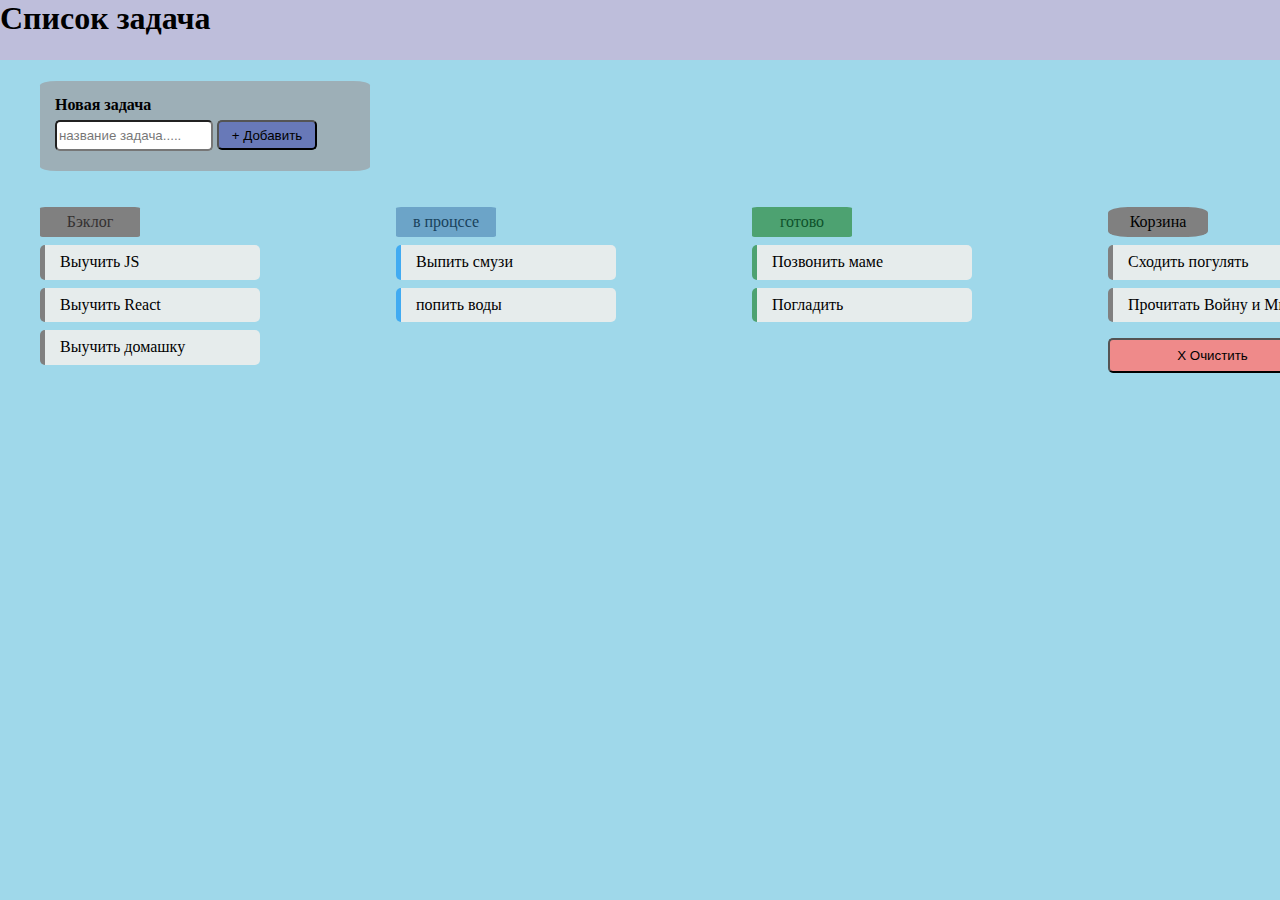
==== index.html @ bd38205d "first commit" ====
<!DOCTYPE html>
<html lang="en">
<head>
    <meta charset="UTF-8">
    <meta name="viewport" content="width=device-width, initial-scale=1.0">
    <title>Document</title>
    <link rel="stylesheet" href="styles.css">
    <link rel="stylesheet" href="normalize.css">
 </head>
<body>
    <label class="heading" >
        <h1>Список задача</h1>
    </label>
    <main>
        <section class="add_exercise"> Новая задача
            <form action="" method="POST">
                <label for="exercise" ></label>
                <input class="task" type="text" name="exercise" id=" exercise" placeholder="название задача....."/>
                <button class="add" type="button">+ Добавить</button>
            </form>
        </section>

        <section class="content">
            <ul class="backlog">
                <label class="backlog_title">Бэклог</label>
                <li>Выучить JS</li>
                <li>Выучить React</li>
                <li>Выучить домашку</li>
            </ul>

        
              <ul class="process" >
                    <label class="process_title">в процссе</label>
                    <li>Выпить смузи</li>
                    <li>попить воды</li>
             </ul>

             <ul class="ready">
                <label class="ready_title">готово</label>
                <li>Позвонить маме</li>
                    <li>Погладить</li>
             </ul>

             <ul class="basket">
                <label class="basket_title">Корзина</label>
                <li>Сходить погулять</li>
                <li>Прочитать Войну и Мир</li>
                <button class="cancel" type="button">X Очистить</button>

             </ul>
            </section>
    </main>
</body>
</html>
---- styles.css ----
/*
html {
    box-sizing: border-box;
}

*,
*::after,
*::before {
    box-sizing: inherit;
    margin: 0;
    padding: 0;
}
*/

body{
    background-color: rgb(159, 216, 234);
}
h1{
    background-color:rgb(190, 190, 219);
    height: 60px;
    margin-top: 0;
    

}
.add_exercise{
    background-color:rgb(157, 175, 183);
    width: 300px;
    height: 60px;
    border-radius: 5%;
    padding: 15px;
    font-weight: bold;
    margin-left: 40px;
}
.content{
    display: grid; /*displays section content in grid form*/
    grid-template-columns: 20% 20% 20% 20%;
    gap: 100px;
    margin-top: 20px;
}

.backlog_title{
    background-color: gray;
    width: 100px;
    height: 30px;
    border-radius: 5%;
    padding: 0%;
    text-align: center;
    display: inline-block;
    line-height: 30px;
    color: rgb(52, 49, 49);
}
.process_title{
    background-color: rgb(108, 164, 200);
    width: 100px;
    height: 30px;
    border-radius: 5%;
    padding: 0%;
    text-align: center;
    display: inline-block;
    line-height: 30px;
    color: rgb(24, 65, 91);
}
.ready_title{
    background-color: rgb(77, 162, 113);
    width: 100px;
    height: 30px;
    border-radius: 5%;
    padding: 0%;
    text-align: center;
    display: inline-block;
    line-height: 30px;
    color: rgb(14, 82, 43);
}
.basket_title{
    background-color: gray;
    width: 100px;
    height: 30px;
    border-radius: 20%;
    padding: 0%;
    text-align: center;
    display: inline-block; /* enables user to change width and height of label*/
    line-height: 30px;  /* enables user to change height of words in the label*/
}
.add{
    background-color: rgb(104, 121, 184);
    border-radius: 5%;
    width: 100px;
    height: 30px;
    border-radius: 5px;
}

.task{
    
    border-radius: 5%;
    width: 150px;
    height: 25px;
    border-radius: 5px;
    margin-top: 5px;
}
ul li{
    background-color: rgb(230, 236, 236);
    padding: 20;
    margin-top: 5px;
    width: 200px;
    list-style-type: none;/*gives a style to the list*/
    border-radius: 5px;
    border-style: hidden hidden hidden solid;
    border-width: thin thin thin 5px;
    padding-left: 15px;
    padding-top: 8px;
    padding-bottom: 8px;
    margin-top: 8px;
    margin-bottom: 8px;
}
.cancel{
    background-color: rgb(239, 138, 138);
    margin-top: 10px;
    width: 200px;
    display: inline-block;
    padding-left: 15px;
    padding-top: 8px;
    padding-bottom: 8px;
    margin-top: 8px;
    margin-bottom: 8px;
    border-radius: 5px;
 
   
   
}
.backlog li{
    border-left-color: gray;
}
.process li{
    border-left-color: rgb(65, 171, 242);
}

.ready li{
    border-left-color:  rgb(77, 162, 113);
}
.basket li{
    border-left-color:   gray;
}
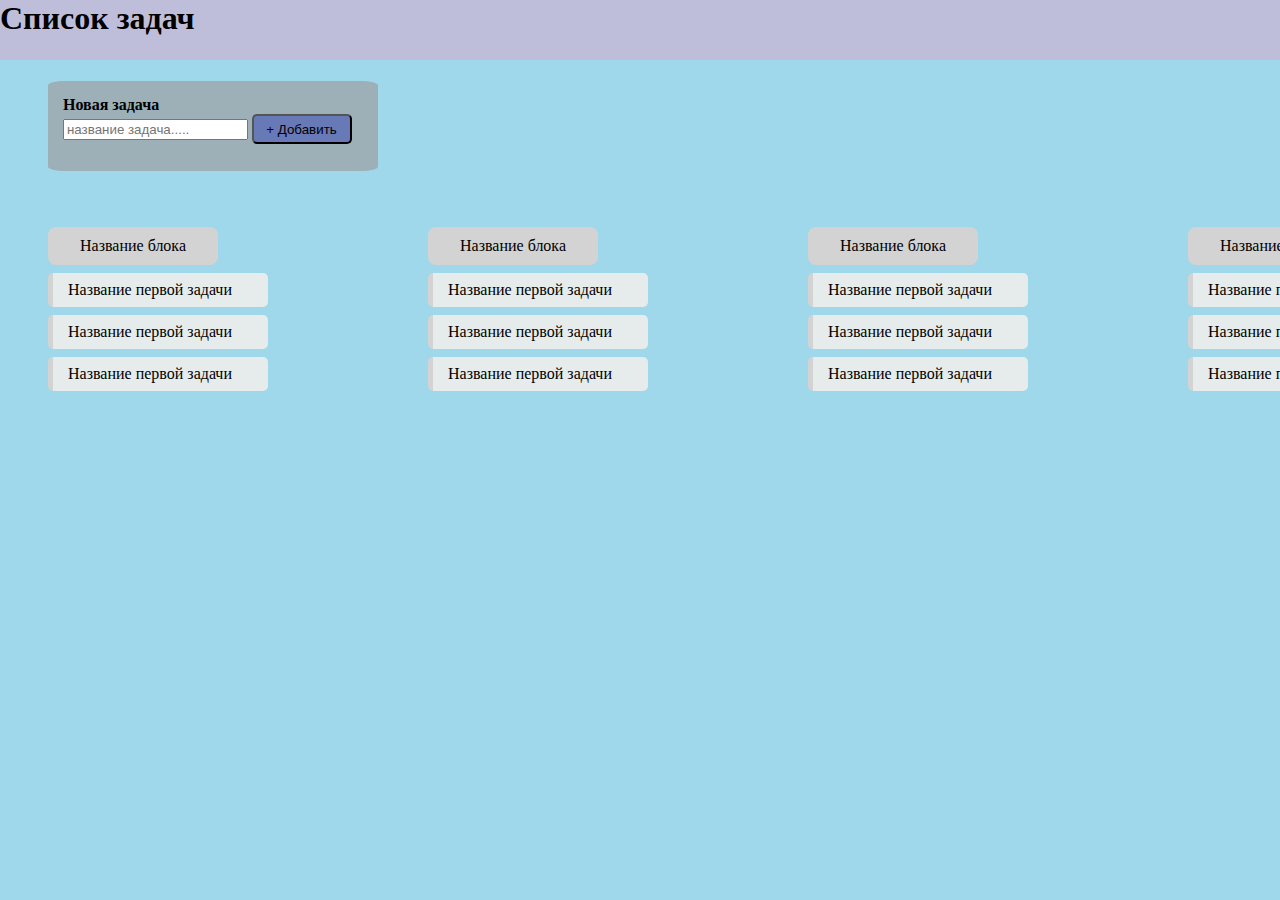
==== commit ee349fed: "javascript был использован для создания нового market" ====
--- a/index.html
+++ b/index.html
@@ -1,54 +1,31 @@
 <!DOCTYPE html>
-<html lang="en">
+<html lang="ru">
+
+
 <head>
-    <meta charset="UTF-8">
-    <meta name="viewport" content="width=device-width, initial-scale=1.0">
-    <title>Document</title>
-    <link rel="stylesheet" href="styles.css">
-    <link rel="stylesheet" href="normalize.css">
- </head>
-<body>
-    <label class="heading" >
-        <h1>Список задача</h1>
-    </label>
-    <main>
-        <section class="add_exercise"> Новая задача
-            <form action="" method="POST">
-                <label for="exercise" ></label>
-                <input class="task" type="text" name="exercise" id=" exercise" placeholder="название задача....."/>
-                <button class="add" type="button">+ Добавить</button>
-            </form>
-        </section>
+  <meta charset="UTF-8">
+  <meta name="viewport" content="width=device-width, initial-scale=1.0">
+  <link rel="stylesheet" href="./styles.css">
+  <title>Список задач</title>
+</head>
 
-        <section class="content">
-            <ul class="backlog">
-                <label class="backlog_title">Бэклог</label>
-                <li>Выучить JS</li>
-                <li>Выучить React</li>
-                <li>Выучить домашку</li>
-            </ul>
 
-        
-              <ul class="process" >
-                    <label class="process_title">в процссе</label>
-                    <li>Выпить смузи</li>
-                    <li>попить воды</li>
-             </ul>
+<body class="board-app">
 
-             <ul class="ready">
-                <label class="ready_title">готово</label>
-                <li>Позвонить маме</li>
-                    <li>Погладить</li>
-             </ul>
 
-             <ul class="basket">
-                <label class="basket_title">Корзина</label>
-                <li>Сходить погулять</li>
-                <li>Прочитать Войну и Мир</li>
-                <button class="cancel" type="button">X Очистить</button>
+  <main class="board-app__main">
+    <div class="board-app__inner">
+      <section class="add-task">
 
-             </ul>
-            </section>
-    </main>
+
+      </section>
+      <section class="tasks">
+
+
+      </section>
+    </div>
+  </main>
+  
 </body>
+<script src="./scr/main.js" type="module"></script>
 </html>
--- a/styles.css
+++ b/styles.css
@@ -23,6 +23,7 @@
 
 }
 .add_exercise{
+    display: block ;
     background-color:rgb(157, 175, 183);
     width: 300px;
     height: 60px;
@@ -31,10 +32,13 @@
     font-weight: bold;
     margin-left: 40px;
 }
-.content{
+.exercise__input-wrapper{
+    display: flex;
+}
+.tasks div{
     display: grid; /*displays section content in grid form*/
-    grid-template-columns: 20% 20% 20% 20%;
-    gap: 100px;
+    grid-template-columns: 10% 10% 10% 10%;
+    gap: 30px;
     margin-top: 20px;
 }
 
@@ -81,15 +85,16 @@
     display: inline-block; /* enables user to change width and height of label*/
     line-height: 30px;  /* enables user to change height of words in the label*/
 }
-.add{
+.add {
     background-color: rgb(104, 121, 184);
     border-radius: 5%;
     width: 100px;
     height: 30px;
     border-radius: 5px;
+    padding-left: 5px;
 }
 
-.task{
+.task_name{
     
     border-radius: 5%;
     width: 150px;
@@ -141,3 +146,23 @@
     border-left-color:   gray;
 }
 
+#list_title{
+    padding:10px;
+    border-radius: 8px;
+    background-color: lightgray;
+    width: 150px;
+    text-align: center;
+    display: inline-block;
+    
+}
+
+#tasklist li{
+    border-left-color: lightgray;
+    
+}
+
+.tasks{
+    display: flex;
+    grid-template-columns: 10% 10% 10% 10%;
+    gap: 30px;
+}
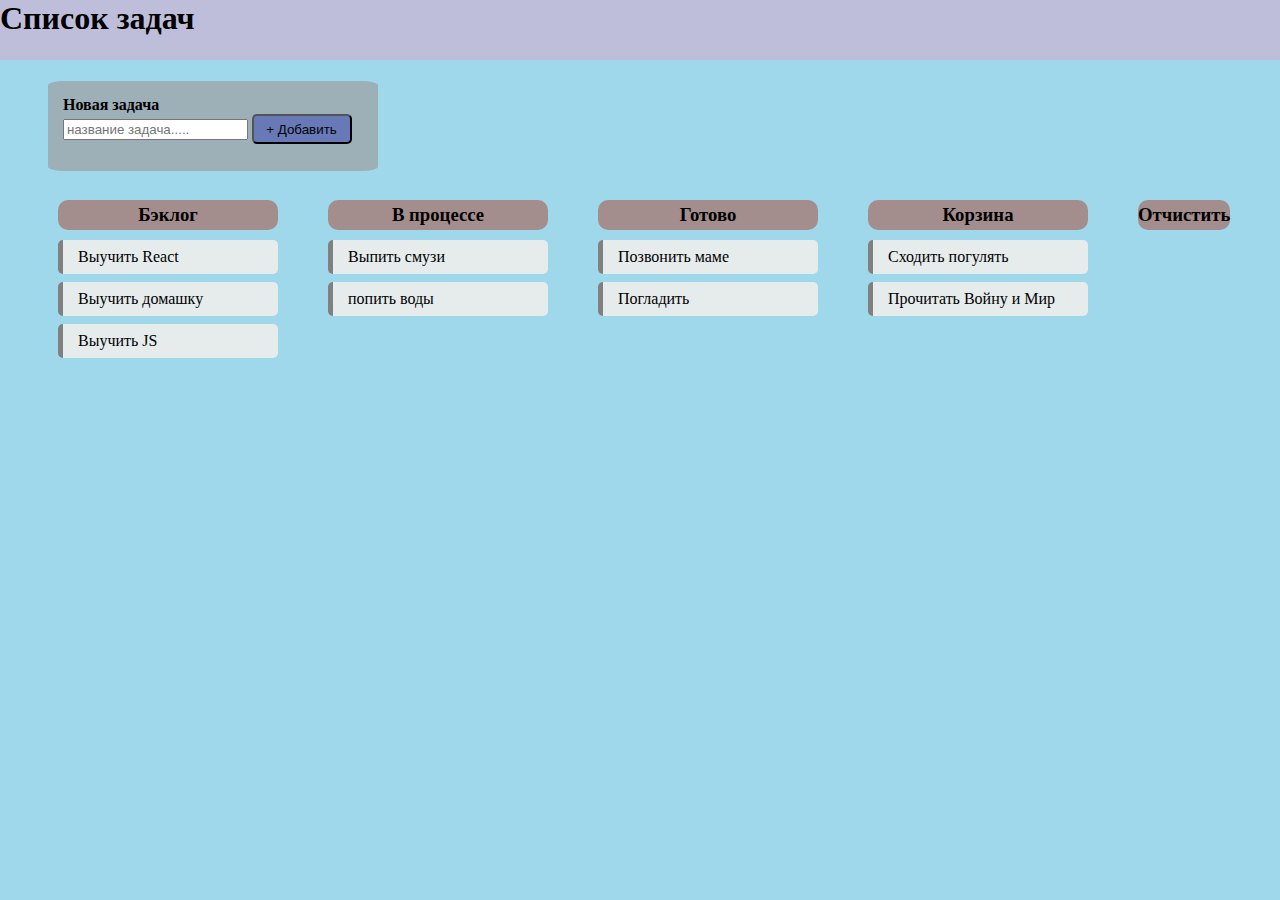
==== commit 97d2c0eb: "добавлены новые папки, а именно mock, model и presenter, в исходную папку.Также загружены компоненты" ====
--- a/index.html
+++ b/index.html
@@ -19,7 +19,9 @@
 
 
       </section>
-      <section class="tasks">
+      <section class="taskboard">
+    
+      
 
 
       </section>
--- a/styles.css
+++ b/styles.css
@@ -122,47 +122,103 @@
     margin-top: 10px;
     width: 200px;
     display: inline-block;
+    padding-left: 100px;
+    padding-top: 8px;
+    padding-bottom: 8px;
+    margin-top: 8px;
+    margin-bottom: 8px;
+    border-radius: 5px;
+    position:absolute;
+ 
+   
+   
+}
+.backlog li{
+    border-left-color: gray;
+}
+.process li{
+    border-left-color: rgb(65, 171, 242);
+}
+
+.ready li{
+    border-left-color:  rgb(77, 162, 113);
+}
+.basket li{
+    border-left-color:   gray;
+}
+
+.list_title{
+    padding:10px;
+    border-radius: 8px;
+    background-color: lightgray;
+    width: 150px;
+    text-align: center;
+    display: inline-block;
+    
+}
+
+.tasklist{
+    background-color: lightgray;
+    height: 20px;
+    margin-bottom: 10px;
+    padding: 0;
+   text-align: center;
+    
+}
+
+.tasks{
+    display: flex;
+    grid-template-columns: 10% 10% 10% 10%;
+    gap: 30px;
+    margin-top: 10px;
+    width: 10;
+    padding-left: 10px;
+    
+    
+}
+
+li.task-element {
+    background-color: rgb(230, 236, 236);
+    padding: 20;
+    margin-top: 5px;
+    width: 200px;
+    list-style-type: none;/*gives a style to the list*/
+    border-radius: 5px;
+    border-style: hidden hidden hidden solid;
+    border-width: thin thin thin 5px;
     padding-left: 15px;
     padding-top: 8px;
     padding-bottom: 8px;
     margin-top: 8px;
     margin-bottom: 8px;
-    border-radius: 5px;
- 
+    display: flex;
+    border-left-color:   gray;
+    
+}
+
+.taskboard{
+    display: flex;
+    grid-template-columns: 10% 10% 10% 10%;
+}
+
+article{
+    padding-left: 50px;
+    text-align: center;
+    height: 50px;
+    margin-top: 10px;
+    
+    
+}
+
+h3{
+    background-color: rgb(164, 141, 141);
+    height: 30px;
+    margin-bottom: 10px;
+    padding: 0;
+   text-align: center;
+   border-radius: 10px;
+   line-height: 30px;
    
-   
-}
-.backlog li{
-    border-left-color: gray;
-}
-.process li{
-    border-left-color: rgb(65, 171, 242);
-}
-
-.ready li{
-    border-left-color:  rgb(77, 162, 113);
-}
-.basket li{
-    border-left-color:   gray;
-}
-
-#list_title{
-    padding:10px;
-    border-radius: 8px;
-    background-color: lightgray;
-    width: 150px;
-    text-align: center;
-    display: inline-block;
-    
-}
-
-#tasklist li{
-    border-left-color: lightgray;
-    
-}
-
-.tasks{
-    display: flex;
-    grid-template-columns: 10% 10% 10% 10%;
-    gap: 30px;
-}
+}
+
+
